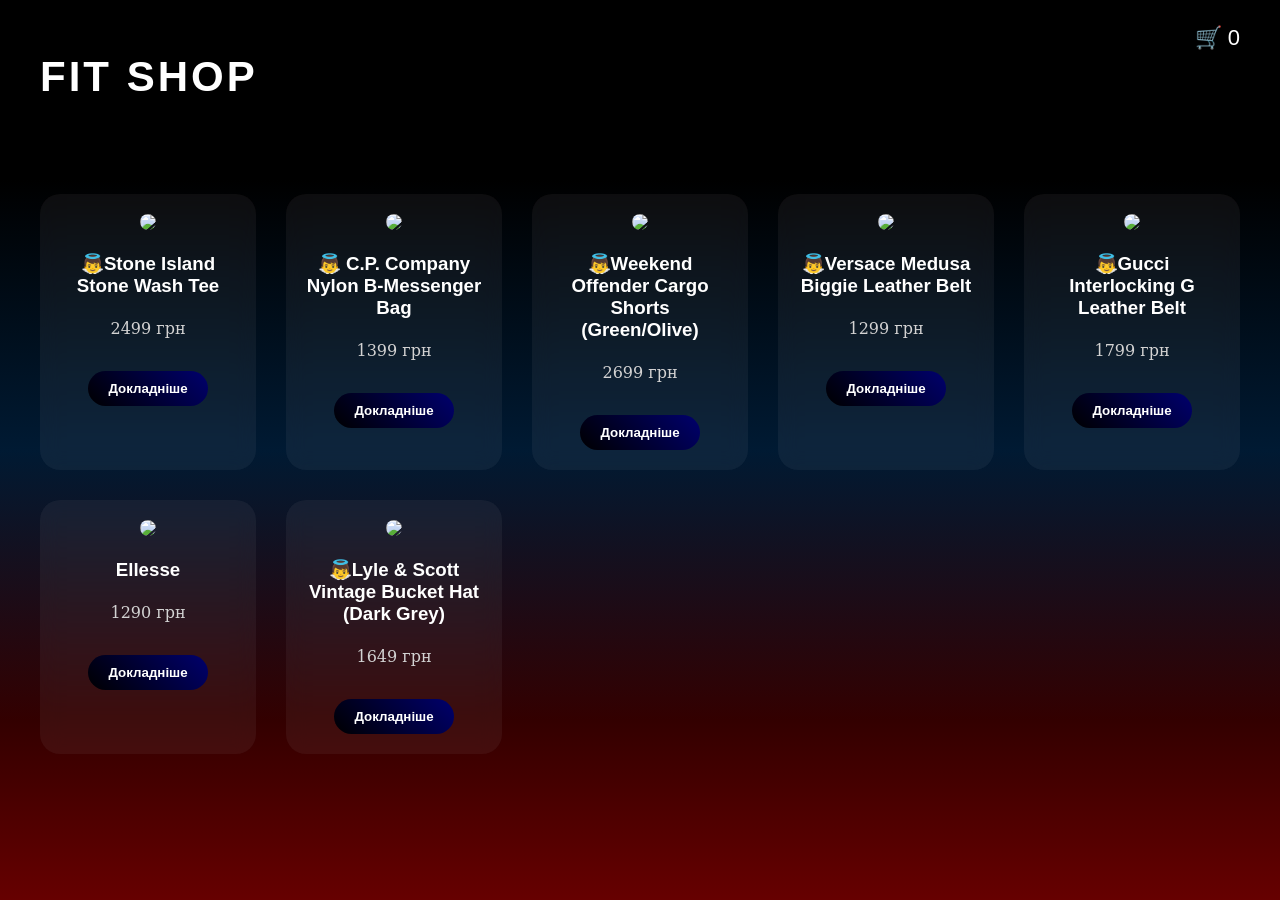
==== index.html @ f4d456ae "Add files via upload" ====
<!DOCTYPE html>
<html lang="uk">
<head>
<meta charset="UTF-8">
<title>FIT SHOP</title>
<link rel="stylesheet" href="style.css">
</head>
<body>

<header>
  <h1 class="logo">FIT SHOP</h1>
  <a href="cart.html" class="cart-link">
    🛒 <span id="cart-count">0</span>
  </a>
</header>

<div class="products" id="products"></div>

<script src="script.js"></script>
</body>
</html>
---- style.css ----
body {
  margin: 0;
  font-family: 'Segoe UI', sans-serif;
  color: white;
  background: linear-gradient(
    to bottom,
    #000000 0%,
    #000000 20%,
    #001a33 50%,
    #330000 80%,
    #660000 100%
  );
  background-attachment: fixed;
}

header {
  display: flex;
  justify-content: space-between;
  padding: 25px 40px;
}

.logo {
  font-size: 42px;
  letter-spacing: 3px;
}

.cart-link {
  text-decoration: none;
  color: white;
  font-size: 22px;
}

.products {
  display: grid;
  grid-template-columns: repeat(5, 1fr);
  gap: 30px;
  padding: 40px;
}

.product {
  background: rgba(255,255,255,0.05);
  backdrop-filter: blur(10px);
  border-radius: 20px;
  padding: 20px;
  text-align: center;
  transition: 0.4s;
}

.product:hover {
  transform: translateY(-10px);
}

.product img {
  width: 100%;
  border-radius: 15px;
}

.btn {
  margin-top: 15px;
  padding: 10px 20px;
  border-radius: 30px;
  border: none;
  cursor: pointer;
  font-weight: bold;
  color: white;
  background: linear-gradient(45deg, black, darkblue, darkred);
  background-size: 300%;
  transition: 0.6s;
}

.btn:hover {
  background-position: right;
  transform: scale(1.1);
}

.product-page {
  text-align: center;
  padding: 60px;
}

.cart-page {
  padding: 40px;
}

.receipt {
  margin-top: 30px;
  padding: 20px;
  border-radius: 25px;
  background: linear-gradient(45deg, black, darkblue, darkred);
}

.checkout-btn {
  margin-top: 20px;
  padding: 12px 25px;
  border-radius: 30px;
  border: none;
  cursor: pointer;
  background: darkred;
  color: white;
  font-weight: bold;
}

.checkout-message {
  margin-top: 15px;
  color: red;
  font-weight: bold;
}

.logo {
  font-size: 42px;
  letter-spacing: 3px;
  transition: transform 0.1s ease;
  display: inline-block;
}

.cart-item {
  margin-bottom: 15px;
}

.quantity-controls {
  margin-top: 8px;
}

.btn.small {
  padding: 5px 12px;
  font-size: 16px;
}

.trash-btn {
  margin-top: 10px;
  background: none;
  border: none;
  font-size: 20px;
  cursor: pointer;
  color: red;
  transition: 0.3s;
}

.trash-btn:hover {
  transform: scale(1.3);
}

img {
  border-radius: 5%;
}

p {
  font-family: 'Serif', sans-serif;
  
  /* Додаткові параметри для гарного вигляду: */
  font-size: 16px;      /* Розмір тексту */
  line-height: 1.6;     /* Відстань між рядками (робить текст легшим для читання) */
  color: lightgray;       /* Колір тексту (темно-сірий) */
  margin-bottom: 15px;  /* Відступ знизу між абзацами */
}
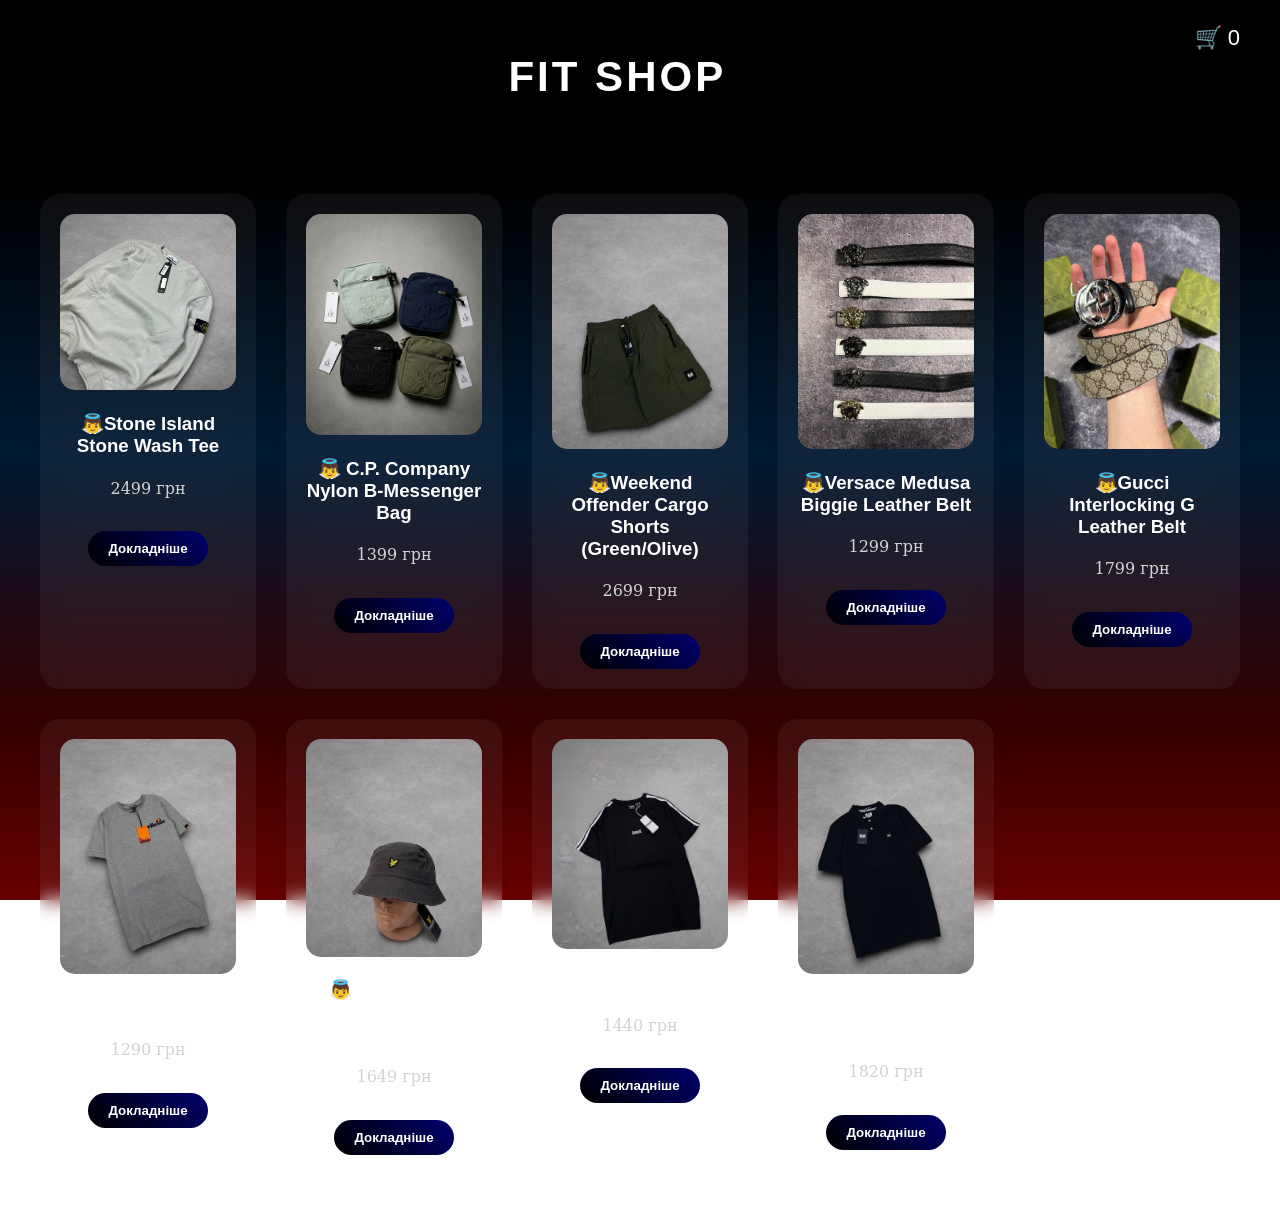
==== commit 4fd1378a: "Add social media buttons to index.html Added social media buttons for Instagram and TikTok to the he" ====
--- a/index.html
+++ b/index.html
@@ -8,6 +8,15 @@
 <body>
 
 <header>
+  <div class="social-buttons">
+  <a href="https://instagram.com/ТВОЯ_СТОРІНКА" target="_blank" class="social-btn">
+    <i class="fab fa-instagram"></i>
+  </a>
+
+  <a href="https://tiktok.com/@ТВОЯ_СТОРІНКА" target="_blank" class="social-btn">
+    <i class="fab fa-tiktok"></i>
+  </a>
+</div>
   <h1 class="logo">FIT SHOP</h1>
   <a href="cart.html" class="cart-link">
     🛒 <span id="cart-count">0</span>
@@ -18,4 +27,5 @@
 
 <script src="script.js"></script>
 </body>
-</html>+
+</html>
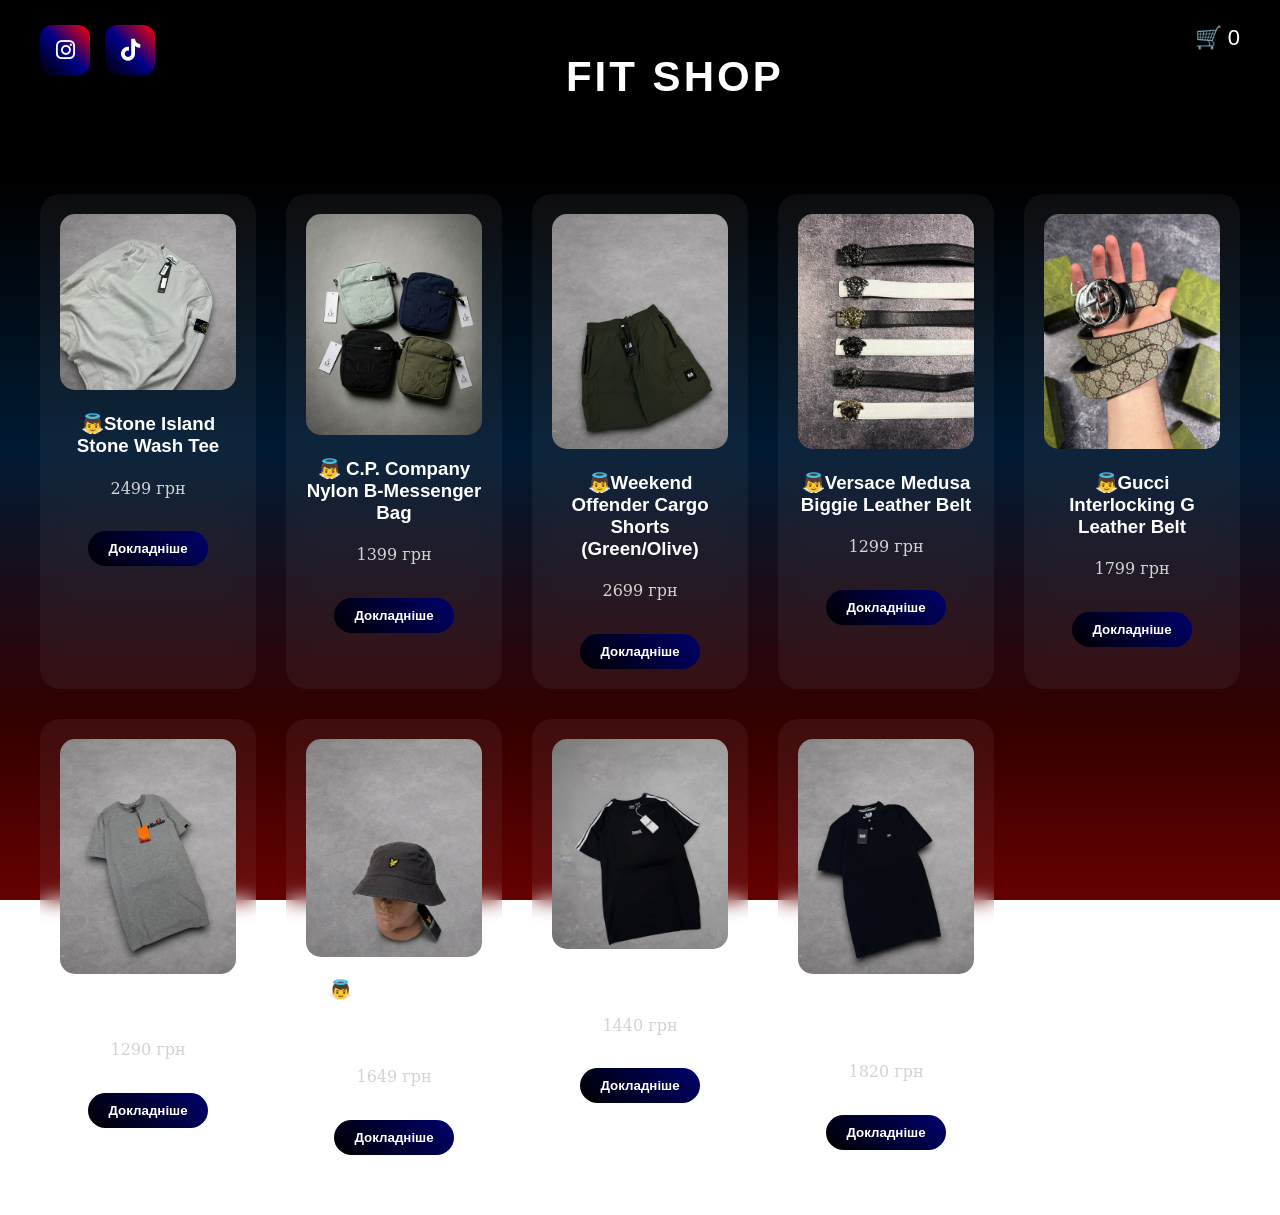
==== commit 805aa9b2: "Add Font Awesome stylesheet link to index.html" ====
--- a/index.html
+++ b/index.html
@@ -4,6 +4,7 @@
 <meta charset="UTF-8">
 <title>FIT SHOP</title>
 <link rel="stylesheet" href="style.css">
+<link rel="stylesheet" href="https://cdnjs.cloudflare.com/ajax/libs/font-awesome/6.5.0/css/all.min.css">
 </head>
 <body>
 
@@ -29,3 +30,4 @@
 </body>
 
 </html>
+
--- a/style.css
+++ b/style.css
@@ -154,3 +154,26 @@
   margin-bottom: 15px;  /* Відступ знизу між абзацами */
 }
 
+.social-buttons{
+  display: flex;
+  gap: 15px;
+}
+
+.social-btn{
+  width: 50px;
+  height: 50px;
+  display: flex;
+  align-items: center;
+  justify-content: center;
+  border-radius: 12px;
+  background: linear-gradient(45deg, black, darkblue, red);
+  color: white;
+  font-size: 22px;
+  text-decoration: none;
+  transition: 0.3s ease;
+}
+
+.social-btn:hover{
+  transform: scale(1.1);
+}
+
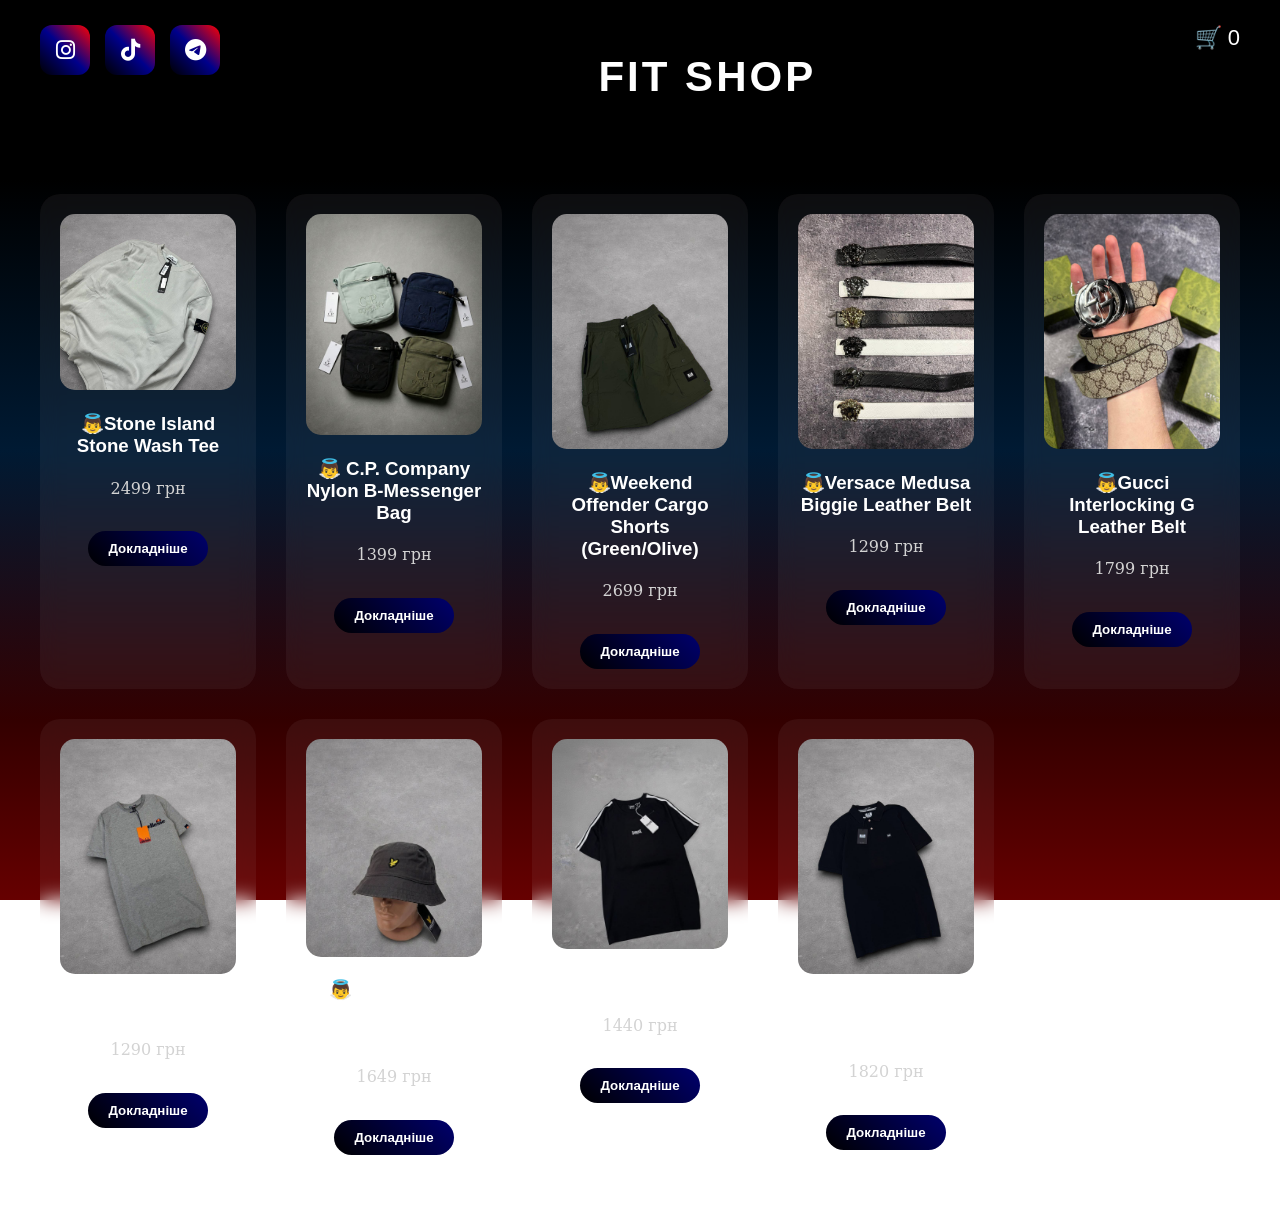
==== commit 23a54f5d: "Update social media links in index.html" ====
--- a/index.html
+++ b/index.html
@@ -10,13 +10,18 @@
 
 <header>
   <div class="social-buttons">
-  <a href="https://instagram.com/ТВОЯ_СТОРІНКА" target="_blank" class="social-btn">
+  <a href="https://instagram.com/fit_shop.official" target="_blank" class="social-btn">
     <i class="fab fa-instagram"></i>
   </a>
 
-  <a href="https://tiktok.com/@ТВОЯ_СТОРІНКА" target="_blank" class="social-btn">
+  <a href="https://tiktok.com/@fit_shop48" target="_blank" class="social-btn">
     <i class="fab fa-tiktok"></i>
   </a>
+
+  <a href="https://telegram.com/@fitshoptge" target="_blank" class="social-btn">
+    <i class="fab fa-telegram"></i>
+  </a>
+    
 </div>
   <h1 class="logo">FIT SHOP</h1>
   <a href="cart.html" class="cart-link">
@@ -31,3 +36,4 @@
 
 </html>
 
+
